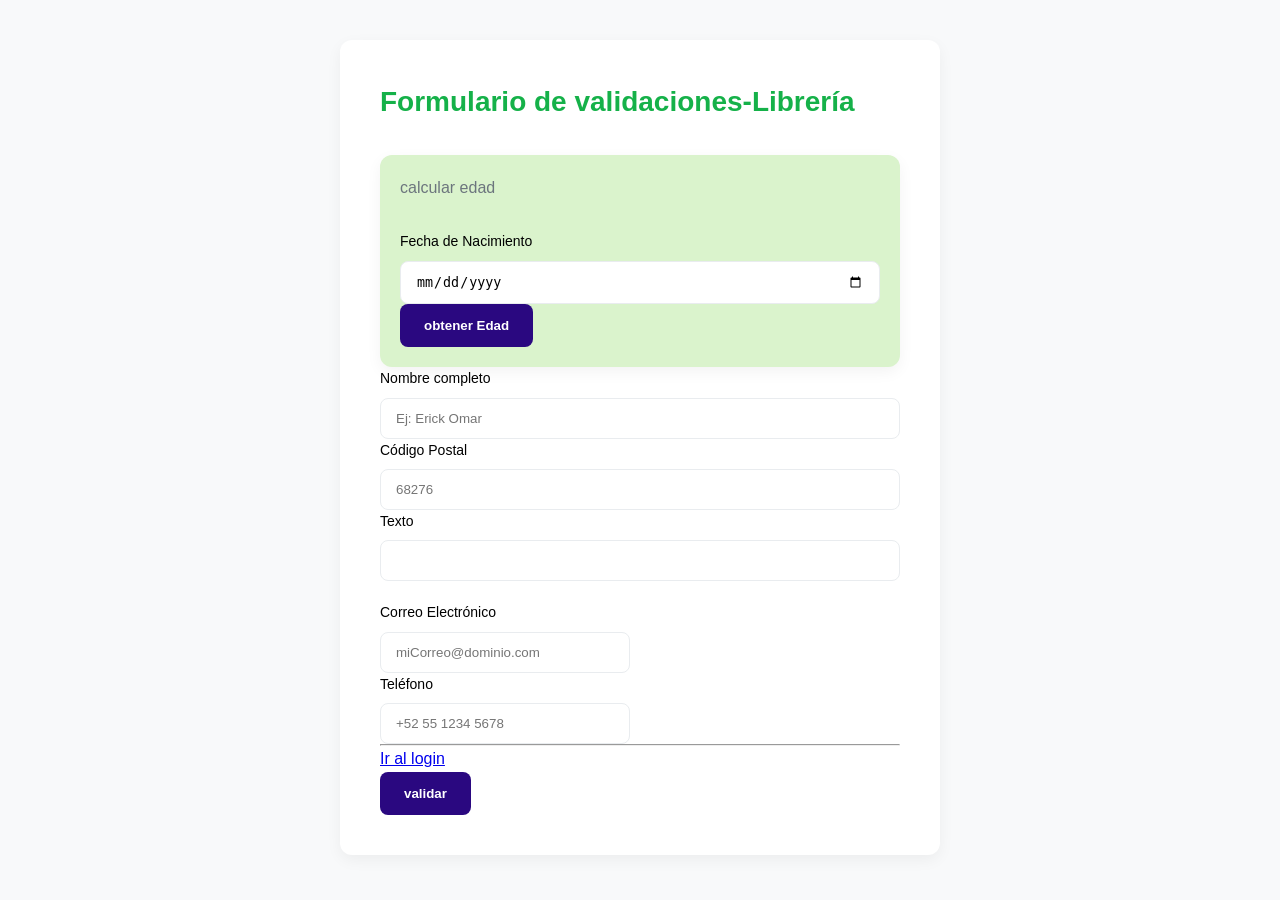
==== formulario.html @ 83975166 "correciones del js" ====
<!DOCTYPE html>
<html lang="es">
<head>
    <meta charset="UTF-8">
    <meta name="viewport" content="width=device-width, initial-sacale=1.0">
    <title>Mi formulario libreria</title>
    <link rel="stylesheet" href="css/styles.css">
</head>
<body>
    <div class="contenedor-formulario">
        
        <h1>Formulario de validaciones-Librería</h1>

        <div id="f_edad">
        <p class="subtitulo">calcular edad</p>
        


        <label for="fecha">Fecha de Nacimiento</label>
        <input type="date" id="fecha">
        <p id="mensajeEdad"></p>
        <button type="button"  class="btn" onclick="abrirModal() "">obtener Edad</button>
        </div>

        <form class="formulario">
            <!--Grupo 1: Datos básicos-->
            <div class="grupo-formulario">
                

               <label for="nombre">Nombre completo</label> 
               <input type="text" id="nombre" placeholder="Ej: Erick Omar" required>
               <p id="mensajeNombre"></p>

               <label for="cp">Código Postal</label>
               <input type="text" id="cp" placeholder="68276">
               <p id="mensajeCP"></p>

               <label for="texto">Texto</label>
               <input type="text" id="texto">
               <p id="mensajeTexto"></p>
            </div>

            <!--2 Grupo: Email y telefono-->
            <div class="grupo-doble">
                <div grupo="grupo-formulario">
                    <label for="correo">Correo Electrónico</label>
                    <input type="email" id="correo" placeholder="miCorreo@dominio.com">
                    <p class="respuesta" id="emal-r">

                    <label for="telefono">Teléfono</label>
                    <input type="tel" id="telefono" placeholder="+52 55 1234 5678">
                    <p id="mensajeTelefono"></p>
                </div>
            </div>
            
            
    <hr>
        <a href="index.html">Ir al login</a>

            <!--Boton-->
            <button type="submit" class="btn" onclick="validarFormulario()">
                validar 
            </button>
        </form>
    </div>
        
    <div id="modal" class="modal">
            <div class="contenidoModal">
                <h3>Edad calculada</h3>
                <p id="edadCalculada"></p>
                <button type="button" class="btn" onclick="cerrarModal()">Cerrar</button>
            </div>
        </div>

    <script src="js/formulario.js"></script>
    <script src="js/utileria.js"></script>
      
</body>
</html>
---- css/styles.css ----
/*variables css
*/

:root{
    --color-primario: #15b149;
    --color-secundario: #4CC9F0;
    --color-fondo: #F8F9FA;
    --color-texto: 2B2DD42;
    --color-borde: #E9ECEF; 
}

/*2 RESET BASICO
*/

* {
    margin:0;
    padding: 0;
    box-sizing: border-box;
}

/* 3 estilos generales
*/

body{
    font-family: 'Inter', sans-serif;
    background-color: var(--color-fondo);
    color: var(--color-texto);
    line-height: 1.6;
    padding: 40px 20px;
}

/* 4  contenedor principal*/
.contenedor-formulario{
    max-width: 600px;
    margin: 0 auto;
    background-color: white;
    padding: 40px;
    border-radius: 12px;
    box-shadow: 0 5px 15px rgba(0,0,0,0.05);
}

h1{
    font-size: 28px;
    color: var(--color-primario);
    margin-bottom: 30px;
}

.subtitulo{
    color: #6c757D;
    margin-bottom: 30px;
}

/* 6 grupos de formulario*/
.grupo-formulario{
    margin-bottom: 20px;
}

label{
    display: block;
    margin-bottom: 8px;
    font-weight: 500px;
    font-size: 14px;
}

/*  7 inputs y textarea*/
input, textarea{
    width: 100%;
    padding: 12px 15px;
    border: 1px solid var(--color-borde);
    border-radius: 8px;
    transition: all 0.3s; /*animacion suabe*/
}

input:focus, textarea:focus{
    border-color: var(--color-secundario);
    outline: none;/* elimina el outiline predeterminado*/
    box-shadow: 0 0 0 3px rgba(76,201,240,0.2);
} 

/* 8 disposicion en columnas */
.grupo-doble{
    display: grid;
    grid-template-columns: 1fr 1fr;
    gap:20px
}

/* 9 botón de envio*/
.btn{
    background-color: var(--color-primario);
    color: white;
    border: none;
    padding: 14px 24px;
    border-radius: 8px;
    font-weight: 600;
    cursor: pointer;
    transition: background 0.3s;
    display: flex;
    justify-content: center;
    align-items: center;
}

.btn {
    background-color: #2a0880;
}

#f_edad{
    max-width: 600px;
    margin: 0 auto;
    background-color: rgb(218, 243, 204);
    padding: 20px;
    border-radius: 12px;
    box-shadow: 0 5px 15px rgba(0,0,0,0.05);
}




.modal{
    display: none;
    position: fixed;
    left: 0;
    top: 0;
    width: 100%;
    height: 100%;
    background-color: rgba(0,0,0,0.5);
}

.contenidoModal{
    background-color: rgb(164, 236, 221);
    width: 300px;
    margin: 120px auto;
    padding: 20px;
    text-align: center;
    border-radius: 8px;
}
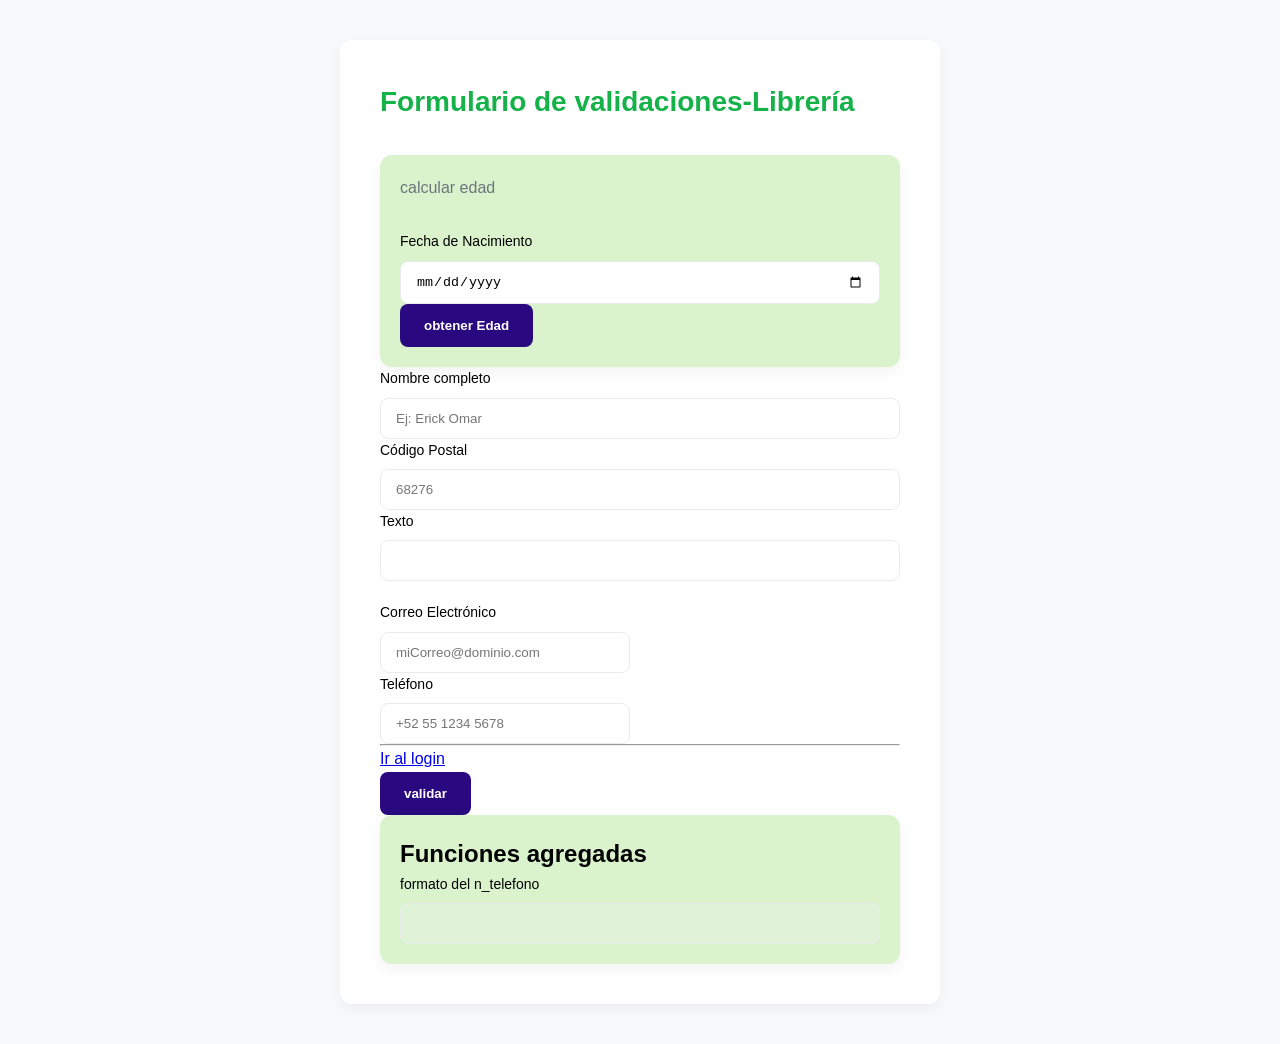
==== commit 8c22c7dc: "correciones de carga del formulario y agregar formato del telefono" ====
--- a/formulario.html
+++ b/formulario.html
@@ -19,7 +19,7 @@
         <label for="fecha">Fecha de Nacimiento</label>
         <input type="date" id="fecha">
         <p id="mensajeEdad"></p>
-        <button type="button"  class="btn" onclick="abrirModal() "">obtener Edad</button>
+        <button type="button"  class="btn" onclick="abrirModal() ">obtener Edad</button>
         </div>
 
         <form class="formulario">
@@ -45,7 +45,7 @@
                 <div grupo="grupo-formulario">
                     <label for="correo">Correo Electrónico</label>
                     <input type="email" id="correo" placeholder="miCorreo@dominio.com">
-                    <p class="respuesta" id="emal-r">
+                    <p class="respuesta" id="emal-r"></p>
 
                     <label for="telefono">Teléfono</label>
                     <input type="tel" id="telefono" placeholder="+52 55 1234 5678">
@@ -58,10 +58,19 @@
         <a href="index.html">Ir al login</a>
 
             <!--Boton-->
-            <button type="submit" class="btn" onclick="validarFormulario()">
+            <button type="button" class="btn" id="validar_f" onclick="validarFormulario()">
                 validar 
             </button>
+
+
+            <div id="f_edad">
+        <h2 >Funciones agregadas</h2>
+        <label for="f_fecha">formato del n_telefono</label>
+        <input type="text" id="f_numero" disabled>
+        </div>
+
         </form>
+
     </div>
         
     <div id="modal" class="modal">
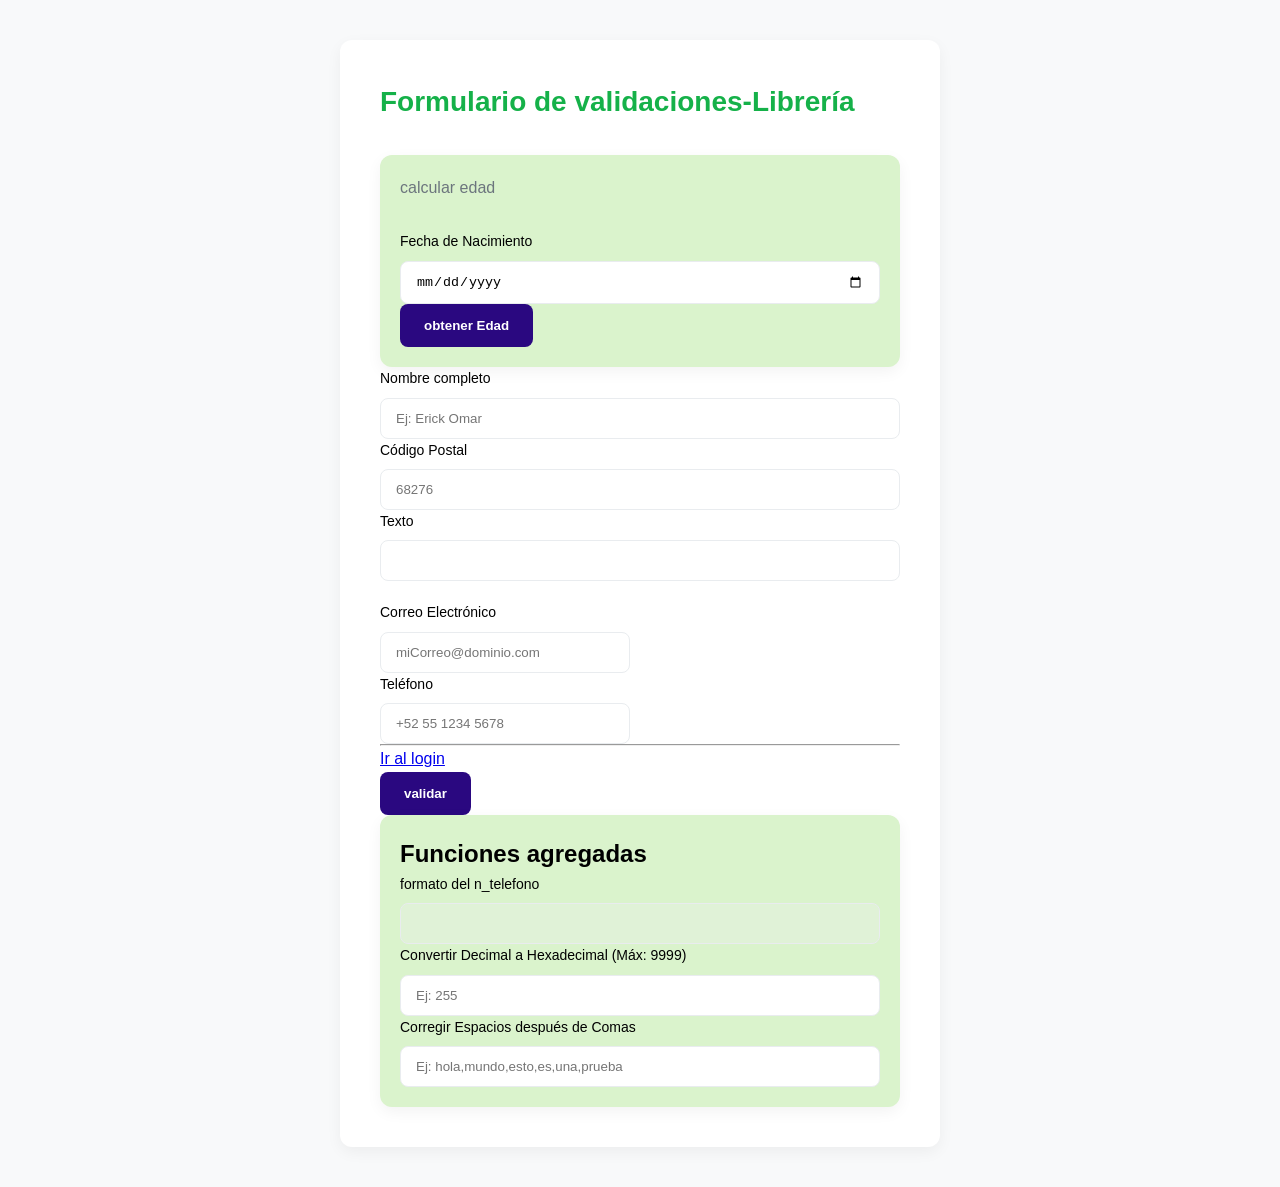
==== commit 2efed622: "implementacion de funcion hexadeciaml y espaciado por comas" ====
--- a/formulario.html
+++ b/formulario.html
@@ -63,10 +63,20 @@
             </button>
 
 
-            <div id="f_edad">
+        <div id="f_edad">
         <h2 >Funciones agregadas</h2>
         <label for="f_fecha">formato del n_telefono</label>
         <input type="text" id="f_numero" disabled>
+        
+                <label for="numeroDecimal">Convertir Decimal a Hexadecimal (Máx: 9999)</label>
+                <input type="number" id="numeroDecimal" placeholder="Ej: 255">
+                <p id="mensajeHexadecimal"></p>
+
+                <label for="textoComas">Corregir Espacios después de Comas</label>
+                <input type="text" id="textoComas" placeholder="Ej: hola,mundo,esto,es,una,prueba">
+                <p id="mensajeComas"></p>
+            
+        
         </div>
 
         </form>
